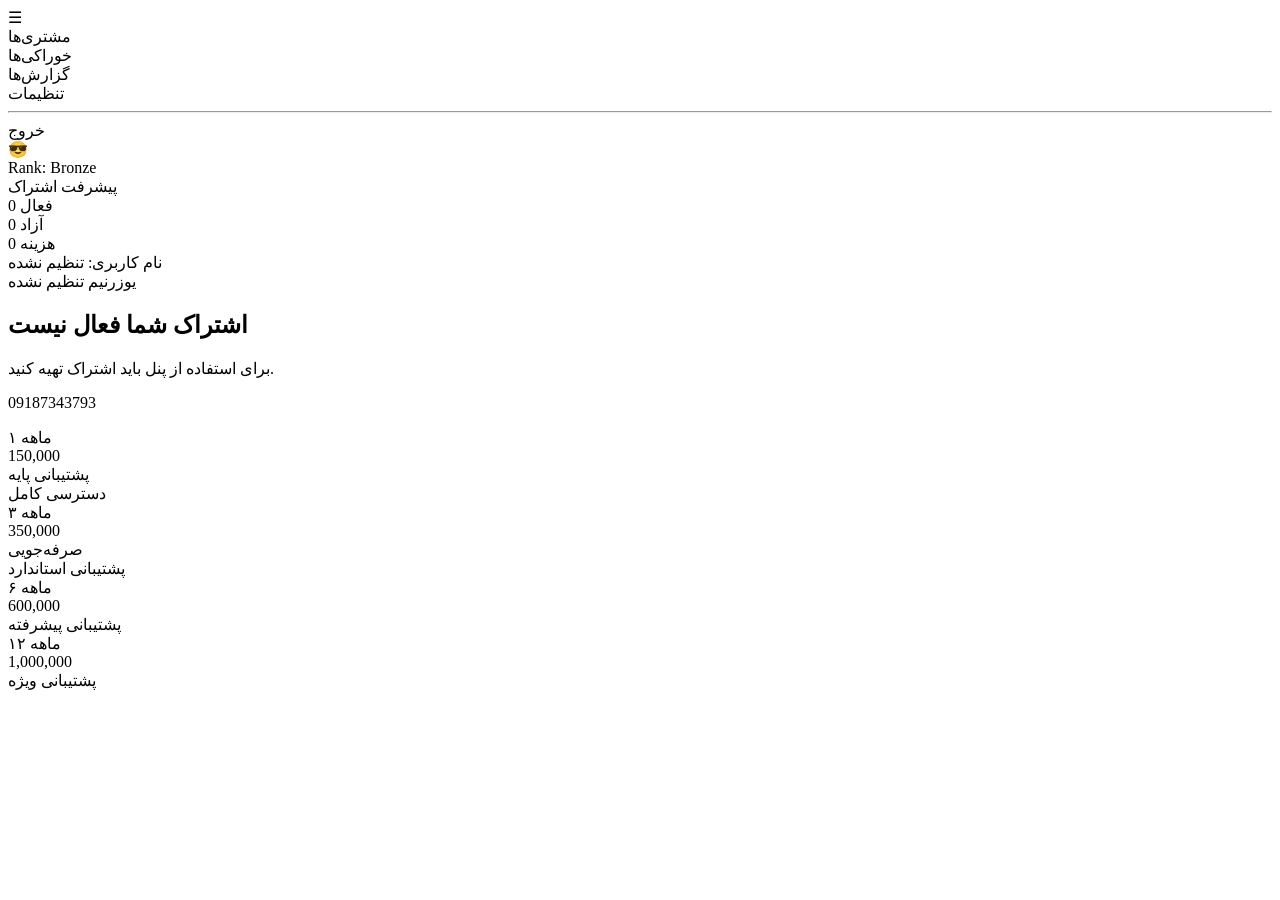
==== dashboard.html @ 984273e6 "Update dashboard.html" ====
<!DOCTYPE html>
<html lang="fa">
<head>
  <meta charset="UTF-8">

  <!-- جلوگیری کامل از کش -->
  <meta http-equiv="Cache-Control" content="no-cache, no-store, must-revalidate">
  <meta http-equiv="Pragma" content="no-cache">
  <meta http-equiv="Expires" content="0">

  <title>داشبورد گیم‌نت</title>

  <!-- نسخه جدید CSS -->
  <link rel="stylesheet" href="style.css?v=1000002">
<script src="app.js?v=1000002"></script>
</head>

<body>

<div id="menuButton">☰</div>

<div id="menuDropdown">
  <div id="menuSubscriptionBox">
    <div id="menuSubExpire"></div>
    <div id="menuSubDaysLeft"></div>
  </div>

  <div class="menuItem">مشتری‌ها</div>
  <div class="menuItem">خوراکی‌ها</div>
  <div class="menuItem">گزارش‌ها</div>
  <div class="menuItem">تنظیمات</div>
  <hr>
  <div class="menuItem" onclick="logout()">خروج</div>
</div>

<div id="container">

  <div id="dashboard">

    <!-- پنل سمت چپ -->
    <div id="leftPanel">
      <div id="avatar">😎</div>
      <div id="rankBadge">Rank: Bronze</div>

      <div id="progressLabel">پیشرفت اشتراک</div>
      <div id="progressBarOuter">
        <div id="progressBarInner"></div>
      </div>

      <div id="quickStats">
        <div class="quickStatItem">
          <span>فعال</span>
          <span id="qsActive">0</span>
        </div>
        <div class="quickStatItem">
          <span>آزاد</span>
          <span id="qsFree">0</span>
        </div>
        <div class="quickStatItem">
          <span>هزینه</span>
          <span id="qsTotalCost">0</span>
        </div>
      </div>
    </div>

    <!-- پنل اصلی -->
    <div>

      <div id="panelUsername"></div>
      <div id="lastUpdate"></div>

      <div id="subscriptionInfo">
        <p id="subExpire"></p>
        <p id="subDaysLeft"></p>
      </div>

      <div id="subscriptionExpired">
        <h2>اشتراک شما فعال نیست</h2>
        <p>برای استفاده از پنل باید اشتراک تهیه کنید.</p>
        <p class="phone">09187343793</p>
      </div>

      <div id="systems"></div>

      <div id="subscriptionSlider">

        <div class="subCardWrap">
          <div class="subCardFlip">
            <div class="subFront">۱ ماهه<br>150,000</div>
            <div class="subBack">پشتیبانی پایه<br>دسترسی کامل</div>
          </div>
        </div>

        <div class="subCardWrap">
          <div class="subCardFlip">
            <div class="subFront">۳ ماهه<br>350,000</div>
            <div class="subBack">صرفه‌جویی<br>پشتیبانی استاندارد</div>
          </div>
        </div>

        <div class="subCardWrap">
          <div class="subCardFlip">
            <div class="subFront">۶ ماهه<br>600,000</div>
            <div class="subBack">پشتیبانی پیشرفته</div>
          </div>
        </div>

        <div class="subCardWrap">
          <div class="subCardFlip">
            <div class="subFront">۱۲ ماهه<br>1,000,000</div>
            <div class="subBack">پشتیبانی ویژه</div>
          </div>
        </div>

      </div>

    </div>

  </div>

</div>

<div id="modal">
  <div id="modalContent"></div>
  <button id="closeModal">بستن</button>
</div>

<script src="app.js?v=999999"></script>

<script>
document.getElementById("menuButton").onclick = () => {
  const menu = document.getElementById("menuDropdown");
  menu.style.display = menu.style.display === "block" ? "none" : "block";
};

document.querySelectorAll(".subCardFlip").forEach(card => {
  card.addEventListener("click", () => {
    card.classList.toggle("flipped");
  });
});

function logout() {
  localStorage.removeItem("username");
  localStorage.removeItem("password");
  window.location.href = "login.html";
}
</script>

</body>
</html>
---- style.css ----
/* ====== مودال ====== */
#modal {
  display:none;
  position:fixed;
  inset:0;
  background:rgba(0,0,0,0.85);
  backdrop-filter:blur(4px);
  z-index:999999;
  padding:40px 20px;
  overflow-y:auto;
}

#modalContent {
  background:#1e1e1e;
  padding:32px;
  border-radius:22px;
  max-width:720px;
  margin:auto;
  box-shadow:0 0 25px #000;
  font-size:22px;
  line-height:1.8;
}

/* ====== کادرهای جدا ====== */
.modalSection {
  background:#1f1f1f;
  border:2px solid #00eaff88;
  padding:24px;
  border-radius:18px;
  margin-bottom:28px;
  box-shadow:0 0 12px #000;
}

/* عنوان هر بخش */
.modalSection h3 {
  margin:0 0 16px 0;
  font-size:26px;
  color:#00eaff;
  font-weight:bold;
  border-bottom:1px solid #00eaff55;
  padding-bottom:10px;
}

/* متن داخل کادر */
.modalSection p {
  font-size:22px;
  margin:10px 0;
}

/* ====== کادر مخصوص هزینه‌ها ====== */
.costBox {
  background:#262626;
  border:2px solid #00ff6a88;
  padding:22px;
  border-radius:18px;
  margin-bottom:28px;
  box-shadow:0 0 14px #000;
}

.costBox h3 {
  margin:0 0 16px 0;
  font-size:26px;
  color:#00ff6a;
  font-weight:bold;
  border-bottom:1px solid #00ff6a55;
  padding-bottom:10px;
}

.costBox p {
  font-size:22px;
  margin:10px 0;
}

/* جمع نهایی برجسته */
.finalTotal {
  font-size:26px;
  font-weight:bold;
  color:#00ff6a;
  margin-top:14px;
  padding:14px;
  background:#1b1b1b;
  border-radius:14px;
  border:2px solid #00ff6a55;
  text-align:center;
}

/* دکمه بستن */
#closeModal {
  display:block;
  margin:25px auto 0 auto;
  padding:16px 45px;
  font-size:24px;
  background:#ff4444;
  border:none;
  border-radius:14px;
  color:#fff;
  cursor:pointer;
  box-shadow:0 0 12px #000;
  transition:0.2s;
}

#closeModal:hover {
  background:#ff6666;
  transform:scale(1.05);
}

/* ====== نسخه موبایل ====== */
@media (max-width: 1200px) {

  #modalContent {
    max-width:95%;
    font-size:40px;
    padding:38px;
    border-radius:28px;
  }

  .modalSection,
  .costBox {
    padding:36px;
    border-radius:28px;
    margin-bottom:34px;
  }

  .modalSection h3,
  .costBox h3 {
    font-size:44px;
    margin-bottom:24px;
    padding-bottom:14px;
  }

  .modalSection p,
  .costBox p {
    font-size:38px;
    margin:14px 0;
  }

  .finalTotal {
    font-size:44px;
    padding:26px;
    border-radius:26px;
  }

  #closeModal {
    font-size:42px;
    padding:24px 50px;
    border-radius:24px;
  }
}
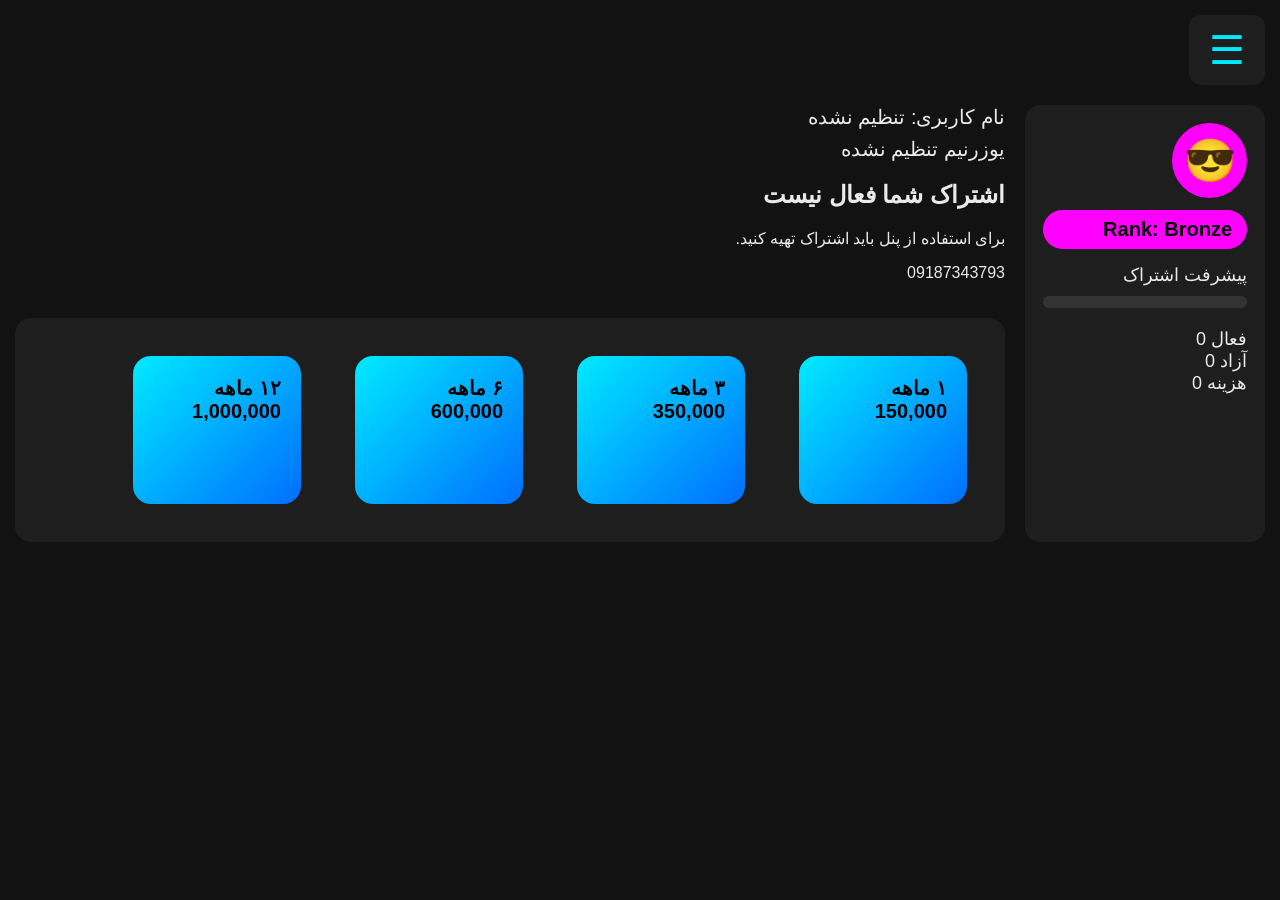
==== commit e7ff79a8: "Update dashboard.html" ====
--- a/dashboard.html
+++ b/dashboard.html
@@ -11,8 +11,7 @@
   <title>داشبورد گیم‌نت</title>
 
   <!-- نسخه جدید CSS -->
-  <link rel="stylesheet" href="style.css?v=1000002">
-<script src="app.js?v=1000002"></script>
+  <link rel="stylesheet" href="style.css?v=999999">
 </head>
 
 <body>
--- a/style.css
+++ b/style.css
@@ -1,3 +1,230 @@
+/* ====== پایه ====== */
+body {
+  font-family: B Nazanin, sans-serif;
+  background: #121212;
+  color: #eaeaea;
+  margin: 0;
+  padding: 0;
+  direction: rtl;
+}
+
+#container {
+  max-width: 1400px;
+  margin: 0 auto;
+  padding: 15px;
+}
+
+/* ====== منو ====== */
+#menuButton {
+  position: fixed;
+  top: 15px;
+  right: 15px;
+  background: #1e1e1e;
+  color: #00eaff;
+  font-size: 40px;
+  padding: 12px 20px;
+  border-radius: 12px;
+  cursor: pointer;
+  z-index: 999999;
+  transition: 0.2s;
+}
+
+/* سلکت‌طور شدن منو */
+#menuButton:hover {
+  background: #00eaff;
+  color: #000;
+  transform: scale(1.05);
+}
+
+#menuDropdown {
+  position: fixed;
+  top: 80px;
+  right: 15px;
+  background: #1e1e1e;
+  width: 280px;
+  border-radius: 15px;
+  padding: 15px;
+  display: none;
+  z-index: 999999;
+}
+
+.menuItem {
+  padding: 14px;
+  font-size: 18px;
+  color: #eaeaea;
+  cursor: pointer;
+  border-bottom: 1px solid #333;
+  transition: 0.2s;
+}
+
+.menuItem:hover {
+  background: #00eaff33;
+  border-radius: 8px;
+}
+
+/* ====== داشبورد دسکتاپ ====== */
+#dashboard {
+  margin-top: 90px;
+  display: grid;
+  grid-template-columns: 240px 1fr;
+  gap: 20px;
+}
+
+/* پنل سمت چپ دسکتاپ */
+#leftPanel {
+  background:#1e1e1e;
+  border-radius:15px;
+  padding:18px;
+  font-size:18px;
+}
+
+#avatar {
+  width:75px;
+  height:75px;
+  border-radius:50%;
+  background:#ff00ff;
+  display:flex;
+  align-items:center;
+  justify-content:center;
+  font-size:42px;
+  margin-bottom:12px;
+}
+
+#rankBadge {
+  font-size:20px;
+  padding:8px 15px;
+  border-radius:999px;
+  background:#ff00ff;
+  color:#000;
+  font-weight:bold;
+  margin-bottom:15px;
+}
+
+/* ====== Progress ====== */
+#progressLabel {
+  font-size:18px;
+  margin-bottom:10px;
+}
+
+#progressBarOuter {
+  width:100%;
+  height:12px;
+  background:#333;
+  border-radius:999px;
+  overflow:hidden;
+  margin-bottom:20px;
+}
+
+#progressBarInner {
+  height:100%;
+  width:0%;
+  background:linear-gradient(90deg,#00eaff,#ff00ff);
+}
+
+/* ====== سیستم‌ها دسکتاپ ====== */
+#systems {
+  display:grid;
+  grid-template-columns: repeat(3, minmax(0, 1fr));
+  gap:14px;
+}
+
+.card {
+  background:#1e1e1e;
+  padding:16px;
+  border-radius:12px;
+  border:1px solid #00eaff33;
+  font-size:20px;
+  cursor:pointer;
+  transition:0.3s;
+}
+
+.card h2 {
+  font-size:24px;
+  margin-bottom:8px;
+}
+
+.card:hover {
+  transform:translateY(-4px);
+}
+
+.active {
+  border-right:10px solid #00ff6a;
+}
+
+.free {
+  border-right:10px solid #ff3b3b;
+}
+
+/* ====== اطلاعات بالا دسکتاپ ====== */
+#panelUsername,
+#lastUpdate,
+#subscriptionInfo {
+  font-size:20px;
+  margin-bottom:8px;
+}
+
+/* ====== اسلایدر اشتراک دسکتاپ ====== */
+#subscriptionSlider {
+  margin-top:20px;
+  background:#1e1e1e;
+  padding:22px;
+  border-radius:16px;
+  display:flex;
+  overflow-x:auto; /* جلوگیری از روی‌هم‌افتادن */
+  gap:22px;
+  scroll-behavior:smooth;
+}
+
+/* کادر اشتراک هماهنگ */
+.subCardWrap {
+  min-width:200px;
+  height:180px;
+  background:#1e1e1e;
+  border-radius:18px;
+  padding:16px;
+  box-sizing: border-box;
+  display:flex;
+  align-items:center;
+  justify-content:center;
+  perspective:1000px;
+}
+
+.subCardFlip {
+  width:100%;
+  height:100%;
+  position:relative;
+  transition:transform 0.8s;
+  transform-style:preserve-3d;
+  cursor:pointer;
+}
+
+.subCardFlip.flipped {
+  transform:rotateY(180deg);
+}
+
+.subFront, .subBack {
+  position:absolute;
+  width:100%;
+  height:100%;
+  backface-visibility:hidden;
+  border-radius:18px;
+  padding:20px;
+  font-size:20px;
+  box-sizing: border-box;
+}
+
+.subFront {
+  background:linear-gradient(135deg,#00eaff,#006eff);
+  color:#000;
+  font-weight:bold;
+}
+
+.subBack {
+  background:#252525;
+  color:#eaeaea;
+  transform:rotateY(180deg);
+}
+
 /* ====== مودال ====== */
 #modal {
   display:none;
@@ -12,79 +239,40 @@
 
 #modalContent {
   background:#1e1e1e;
-  padding:32px;
-  border-radius:22px;
-  max-width:720px;
+  padding:30px;
+  border-radius:20px;
+  max-width:700px;
   margin:auto;
   box-shadow:0 0 25px #000;
   font-size:22px;
   line-height:1.8;
 }
 
-/* ====== کادرهای جدا ====== */
+/* کادرهای جدا داخل مودال */
 .modalSection {
   background:#1f1f1f;
   border:2px solid #00eaff88;
-  padding:24px;
-  border-radius:18px;
-  margin-bottom:28px;
+  padding:22px;
+  border-radius:16px;
+  margin-bottom:25px;
   box-shadow:0 0 12px #000;
 }
 
-/* عنوان هر بخش */
 .modalSection h3 {
-  margin:0 0 16px 0;
+  margin-top:0;
+  margin-bottom:14px;
   font-size:26px;
   color:#00eaff;
   font-weight:bold;
   border-bottom:1px solid #00eaff55;
-  padding-bottom:10px;
-}
-
-/* متن داخل کادر */
+  padding-bottom:8px;
+}
+
 .modalSection p {
   font-size:22px;
-  margin:10px 0;
-}
-
-/* ====== کادر مخصوص هزینه‌ها ====== */
-.costBox {
-  background:#262626;
-  border:2px solid #00ff6a88;
-  padding:22px;
-  border-radius:18px;
-  margin-bottom:28px;
-  box-shadow:0 0 14px #000;
-}
-
-.costBox h3 {
-  margin:0 0 16px 0;
-  font-size:26px;
-  color:#00ff6a;
-  font-weight:bold;
-  border-bottom:1px solid #00ff6a55;
-  padding-bottom:10px;
-}
-
-.costBox p {
-  font-size:22px;
-  margin:10px 0;
-}
-
-/* جمع نهایی برجسته */
-.finalTotal {
-  font-size:26px;
-  font-weight:bold;
-  color:#00ff6a;
-  margin-top:14px;
-  padding:14px;
-  background:#1b1b1b;
-  border-radius:14px;
-  border:2px solid #00ff6a55;
-  text-align:center;
-}
-
-/* دکمه بستن */
+  margin:8px 0;
+}
+
 #closeModal {
   display:block;
   margin:25px auto 0 auto;
@@ -104,45 +292,140 @@
   transform:scale(1.05);
 }
 
-/* ====== نسخه موبایل ====== */
+/* =========================
+   نسخهٔ کاملاً جدا برای گوشی
+   ========================= */
 @media (max-width: 1200px) {
+
+  #container {
+    max-width: 100%;
+    padding: 10px;
+  }
+
+  #dashboard {
+    margin-top: 70px;
+    display: block;
+  }
+
+  #leftPanel {
+    margin-bottom: 20px;
+    padding: 32px;
+    font-size:40px;
+    border-radius:22px;
+  }
+
+  #avatar {
+    width:150px;
+    height:150px;
+    font-size:90px;
+    margin-bottom:20px;
+  }
+
+  #rankBadge {
+    font-size:40px;
+    padding:18px 30px;
+    margin-bottom:25px;
+  }
+
+  #progressLabel {
+    font-size:38px;
+    margin-bottom:14px;
+  }
+
+  #progressBarOuter {
+    height:20px;
+    margin-bottom:25px;
+  }
+
+  #panelUsername,
+  #lastUpdate,
+  #subscriptionInfo {
+    font-size:42px;
+    margin-bottom:12px;
+  }
+
+  /* گوشی: دو سیستم در یک ردیف */
+  #systems {
+    display:grid;
+    grid-template-columns: repeat(2, 1fr);
+    gap:26px;
+  }
+
+  .card {
+    padding:45px;
+    border-radius:26px;
+    font-size:40px;
+  }
+
+  .card h2 {
+    font-size:48px;
+    margin-bottom:20px;
+  }
+
+  #subscriptionSlider {
+    margin-top:30px;
+    padding:26px;
+    border-radius:26px;
+    display:flex;
+    overflow-x:auto;
+    gap:22px;
+  }
+
+  .subCardWrap {
+    min-width:380px;
+    height:260px;
+    padding:26px;
+  }
+
+  .subFront, .subBack {
+    font-size:38px;
+    padding:34px;
+    border-radius:26px;
+  }
 
   #modalContent {
     max-width:95%;
     font-size:40px;
-    padding:38px;
-    border-radius:28px;
-  }
-
-  .modalSection,
-  .costBox {
-    padding:36px;
-    border-radius:28px;
-    margin-bottom:34px;
-  }
-
-  .modalSection h3,
-  .costBox h3 {
-    font-size:44px;
-    margin-bottom:24px;
-    padding-bottom:14px;
-  }
-
-  .modalSection p,
-  .costBox p {
-    font-size:38px;
-    margin:14px 0;
-  }
-
-  .finalTotal {
-    font-size:44px;
-    padding:26px;
+    padding:34px;
     border-radius:26px;
   }
 
+  .modalSection {
+    padding:34px;
+    border-radius:26px;
+    margin-bottom:30px;
+  }
+
+  .modalSection h3 {
+    font-size:42px;
+    margin-bottom:20px;
+    padding-bottom:12px;
+  }
+
+  .modalSection p {
+    font-size:38px;
+    margin:12px 0;
+  }
+
   #closeModal {
-    font-size:42px;
-    padding:24px 50px;
-    border-radius:24px;
+    font-size:38px;
+    padding:20px 44px;
+    border-radius:20px;
+  }
+
+  #menuButton {
+    font-size:50px;
+    padding:16px 24px;
+  }
+
+  #menuDropdown {
+    width: 90%;
+    right: 5%;
+    font-size:38px;
+  }
+
+  .menuItem {
+    font-size:38px;
+    padding:22px;
   }
 }
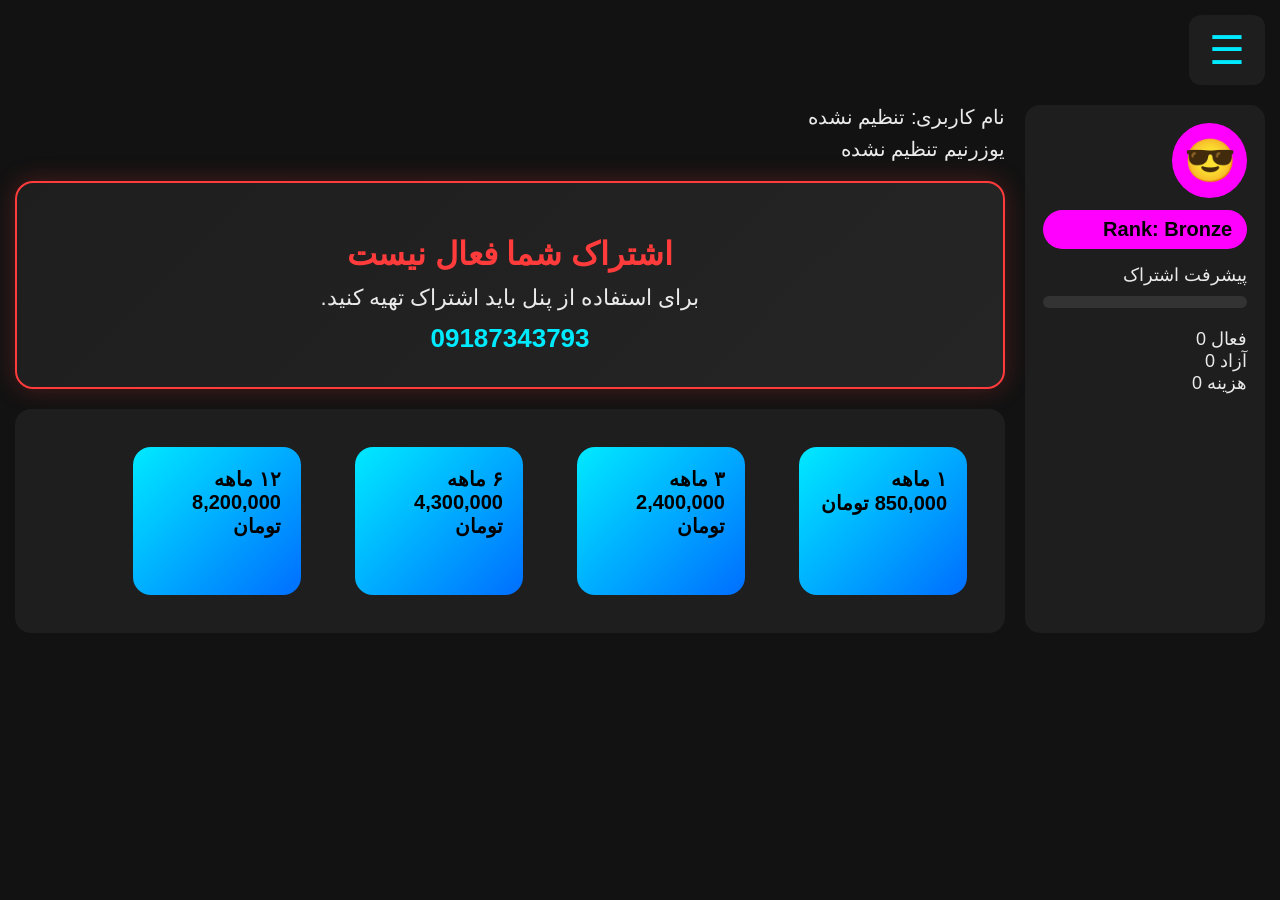
==== commit 935d58fa: "Update dashboard.html" ====
--- a/dashboard.html
+++ b/dashboard.html
@@ -3,15 +3,13 @@
 <head>
   <meta charset="UTF-8">
 
-  <!-- جلوگیری کامل از کش -->
   <meta http-equiv="Cache-Control" content="no-cache, no-store, must-revalidate">
   <meta http-equiv="Pragma" content="no-cache">
   <meta http-equiv="Expires" content="0">
 
   <title>داشبورد گیم‌نت</title>
 
-  <!-- نسخه جدید CSS -->
-  <link rel="stylesheet" href="style.css?v=999999">
+  <link rel="stylesheet" href="style.css?v=1000002">
 </head>
 
 <body>
@@ -85,28 +83,28 @@
 
         <div class="subCardWrap">
           <div class="subCardFlip">
-            <div class="subFront">۱ ماهه<br>150,000</div>
+            <div class="subFront">۱ ماهه<br>850,000 تومان</div>
             <div class="subBack">پشتیبانی پایه<br>دسترسی کامل</div>
           </div>
         </div>
 
         <div class="subCardWrap">
           <div class="subCardFlip">
-            <div class="subFront">۳ ماهه<br>350,000</div>
+            <div class="subFront">۳ ماهه<br>2,400,000 تومان</div>
             <div class="subBack">صرفه‌جویی<br>پشتیبانی استاندارد</div>
           </div>
         </div>
 
         <div class="subCardWrap">
           <div class="subCardFlip">
-            <div class="subFront">۶ ماهه<br>600,000</div>
+            <div class="subFront">۶ ماهه<br>4,300,000 تومان</div>
             <div class="subBack">پشتیبانی پیشرفته</div>
           </div>
         </div>
 
         <div class="subCardWrap">
           <div class="subCardFlip">
-            <div class="subFront">۱۲ ماهه<br>1,000,000</div>
+            <div class="subFront">۱۲ ماهه<br>8,200,000 تومان</div>
             <div class="subBack">پشتیبانی ویژه</div>
           </div>
         </div>
@@ -120,11 +118,19 @@
 </div>
 
 <div id="modal">
-  <div id="modalContent"></div>
-  <button id="closeModal">بستن</button>
+  <div id="modalContent">
+    <button id="closeModalTop">✖</button>
+  </div>
 </div>
 
-<script src="app.js?v=999999"></script>
+<script>
+  const usernameFromURL = new URLSearchParams(window.location.search).get("user");
+  if (usernameFromURL) {
+    localStorage.setItem("username", usernameFromURL);
+  }
+</script>
+
+<script src="app.js?v=1000002"></script>
 
 <script>
 document.getElementById("menuButton").onclick = () => {
--- a/style.css
+++ b/style.css
@@ -29,7 +29,6 @@
   transition: 0.2s;
 }
 
-/* سلکت‌طور شدن منو */
 #menuButton:hover {
   background: #00eaff;
   color: #000;
@@ -147,12 +146,13 @@
   transform:translateY(-4px);
 }
 
+/* ⭐ تغییر 1: هدلایت 15px */
 .active {
-  border-right:10px solid #00ff6a;
+  border-right:15px solid #00ff6a;
 }
 
 .free {
-  border-right:10px solid #ff3b3b;
+  border-right:15px solid #ff3b3b;
 }
 
 /* ====== اطلاعات بالا دسکتاپ ====== */
@@ -170,12 +170,11 @@
   padding:22px;
   border-radius:16px;
   display:flex;
-  overflow-x:auto; /* جلوگیری از روی‌هم‌افتادن */
+  overflow-x:auto;
   gap:22px;
   scroll-behavior:smooth;
 }
 
-/* کادر اشتراک هماهنگ */
 .subCardWrap {
   min-width:200px;
   height:180px;
@@ -246,6 +245,21 @@
   box-shadow:0 0 25px #000;
   font-size:22px;
   line-height:1.8;
+  position:relative;
+}
+
+/* ⭐ تغییر 2: دکمه بستن بالا سمت چپ */
+#closeModalTop {
+  position:absolute;
+  top:20px;
+  left:20px;
+  background:#ff4444;
+  color:#fff;
+  border:none;
+  font-size:24px;
+  padding:10px 18px;
+  border-radius:12px;
+  cursor:pointer;
 }
 
 /* کادرهای جدا داخل مودال */
@@ -273,23 +287,61 @@
   margin:8px 0;
 }
 
-#closeModal {
-  display:block;
-  margin:25px auto 0 auto;
-  padding:16px 45px;
-  font-size:24px;
-  background:#ff4444;
-  border:none;
+.costBox {
+  background:#262626;
+  border:2px solid #00ff6a88;
+  padding:22px;
+  border-radius:16px;
+  margin-bottom:25px;
+}
+
+.finalTotal {
+  font-size:26px;
+  font-weight:bold;
+  color:#00ff6a;
+  margin-top:14px;
+  padding:14px;
+  background:#1b1b1b;
   border-radius:14px;
-  color:#fff;
-  cursor:pointer;
-  box-shadow:0 0 12px #000;
-  transition:0.2s;
-}
-
-#closeModal:hover {
-  background:#ff6666;
-  transform:scale(1.05);
+  border:2px solid #00ff6a55;
+  text-align:center;
+}
+
+/* ====== باکس اشتراک منقضی شده — دسکتاپ ====== */
+#subscriptionExpired {
+  background: linear-gradient(135deg, #1e1e1e, #252525);
+  border: 2px solid #ff3b3b;
+  padding: 25px;
+  border-radius: 18px;
+  margin-top: 20px;
+  text-align: center;
+  box-shadow: 0 0 25px rgba(255, 60, 60, 0.25);
+  animation: subPulse 2.5s infinite ease-in-out;
+}
+
+#subscriptionExpired h2 {
+  font-size: 32px;
+  font-weight: bold;
+  color: #ff3b3b;
+  margin-bottom: 12px;
+}
+
+#subscriptionExpired p {
+  font-size: 22px;
+  margin: 8px 0;
+}
+
+#subscriptionExpired .phone {
+  font-size: 26px;
+  font-weight: bold;
+  color: #00eaff;
+  margin-top: 12px;
+}
+
+@keyframes subPulse {
+  0% { box-shadow: 0 0 20px rgba(255, 60, 60, 0.25); }
+  50% { box-shadow: 0 0 35px rgba(255, 60, 60, 0.45); }
+  100% { box-shadow: 0 0 20px rgba(255, 60, 60, 0.25); }
 }
 
 /* =========================
@@ -344,7 +396,6 @@
     margin-bottom:12px;
   }
 
-  /* گوشی: دو سیستم در یک ردیف */
   #systems {
     display:grid;
     grid-template-columns: repeat(2, 1fr);
@@ -372,8 +423,8 @@
   }
 
   .subCardWrap {
-    min-width:380px;
-    height:260px;
+    min-width:500px;
+    height:400px;
     padding:26px;
   }
 
@@ -388,6 +439,7 @@
     font-size:40px;
     padding:34px;
     border-radius:26px;
+    position: relative;
   }
 
   .modalSection {
@@ -407,10 +459,40 @@
     margin:12px 0;
   }
 
-  #closeModal {
-    font-size:38px;
-    padding:20px 44px;
-    border-radius:20px;
+  .finalTotal {
+    font-size:42px;
+    font-weight:bold;
+    color:#00ff6a;
+    margin-top:14px;
+    padding:14px;
+    background:#1b1b1b;
+    border-radius:14px;
+    border:2px solid #00ff6a55;
+    text-align:center;
+  }
+
+  .snack-item {
+    display: flex;
+    justify-content: space-between;
+    margin-bottom: 14px;
+    padding: 12px 16px;
+    background: #262626;
+    border-radius: 12px;
+    border: 1px solid #00eaff33;
+  }
+
+  #closeModalTop {
+    position:absolute;
+    top:20px;
+    left:20px;
+    background:#ff4444;
+    color:#fff;
+    border:none;
+    font-size:24px;
+    padding:10px 18px;
+    border-radius:12px;
+    cursor:pointer;
+    z-index:999999;
   }
 
   #menuButton {
@@ -428,4 +510,30 @@
     font-size:38px;
     padding:22px;
   }
+
+  /* ====== باکس اشتراک منقضی شده — موبایل ====== */
+  #subscriptionExpired {
+    padding: 40px;
+    border-radius: 30px;
+    border: 3px solid #ff3b3b;
+    box-shadow: 0 0 45px rgba(255, 60, 60, 0.45);
+  }
+
+  #subscriptionExpired h2 {
+    font-size: 55px;
+    font-weight: bold;
+    color: #ff3b3b;
+  }
+
+  #subscriptionExpired p {
+    font-size: 42px;
+    margin: 18px 0;
+  }
+
+  #subscriptionExpired .phone {
+    font-size: 50px;
+    font-weight: bold;
+    color: #00eaff;
+    margin-top: 20px;
+  }
 }
